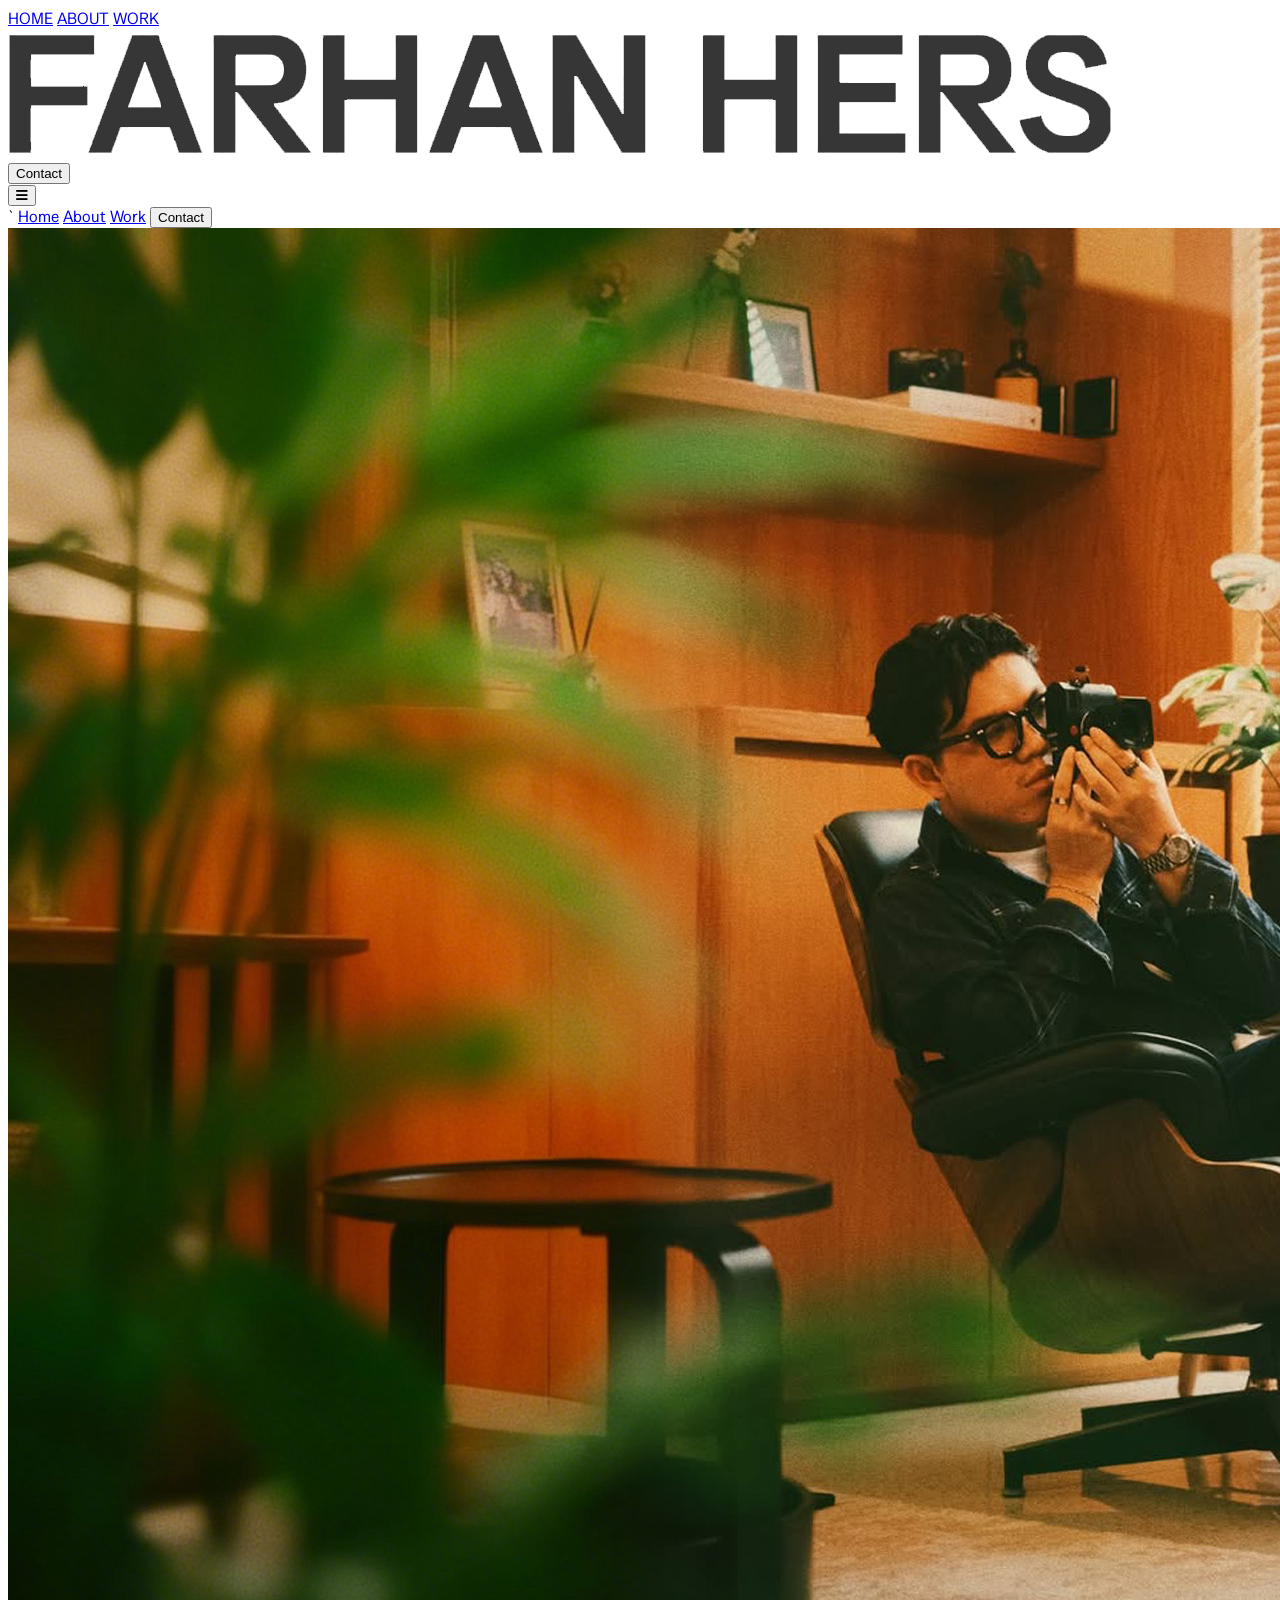
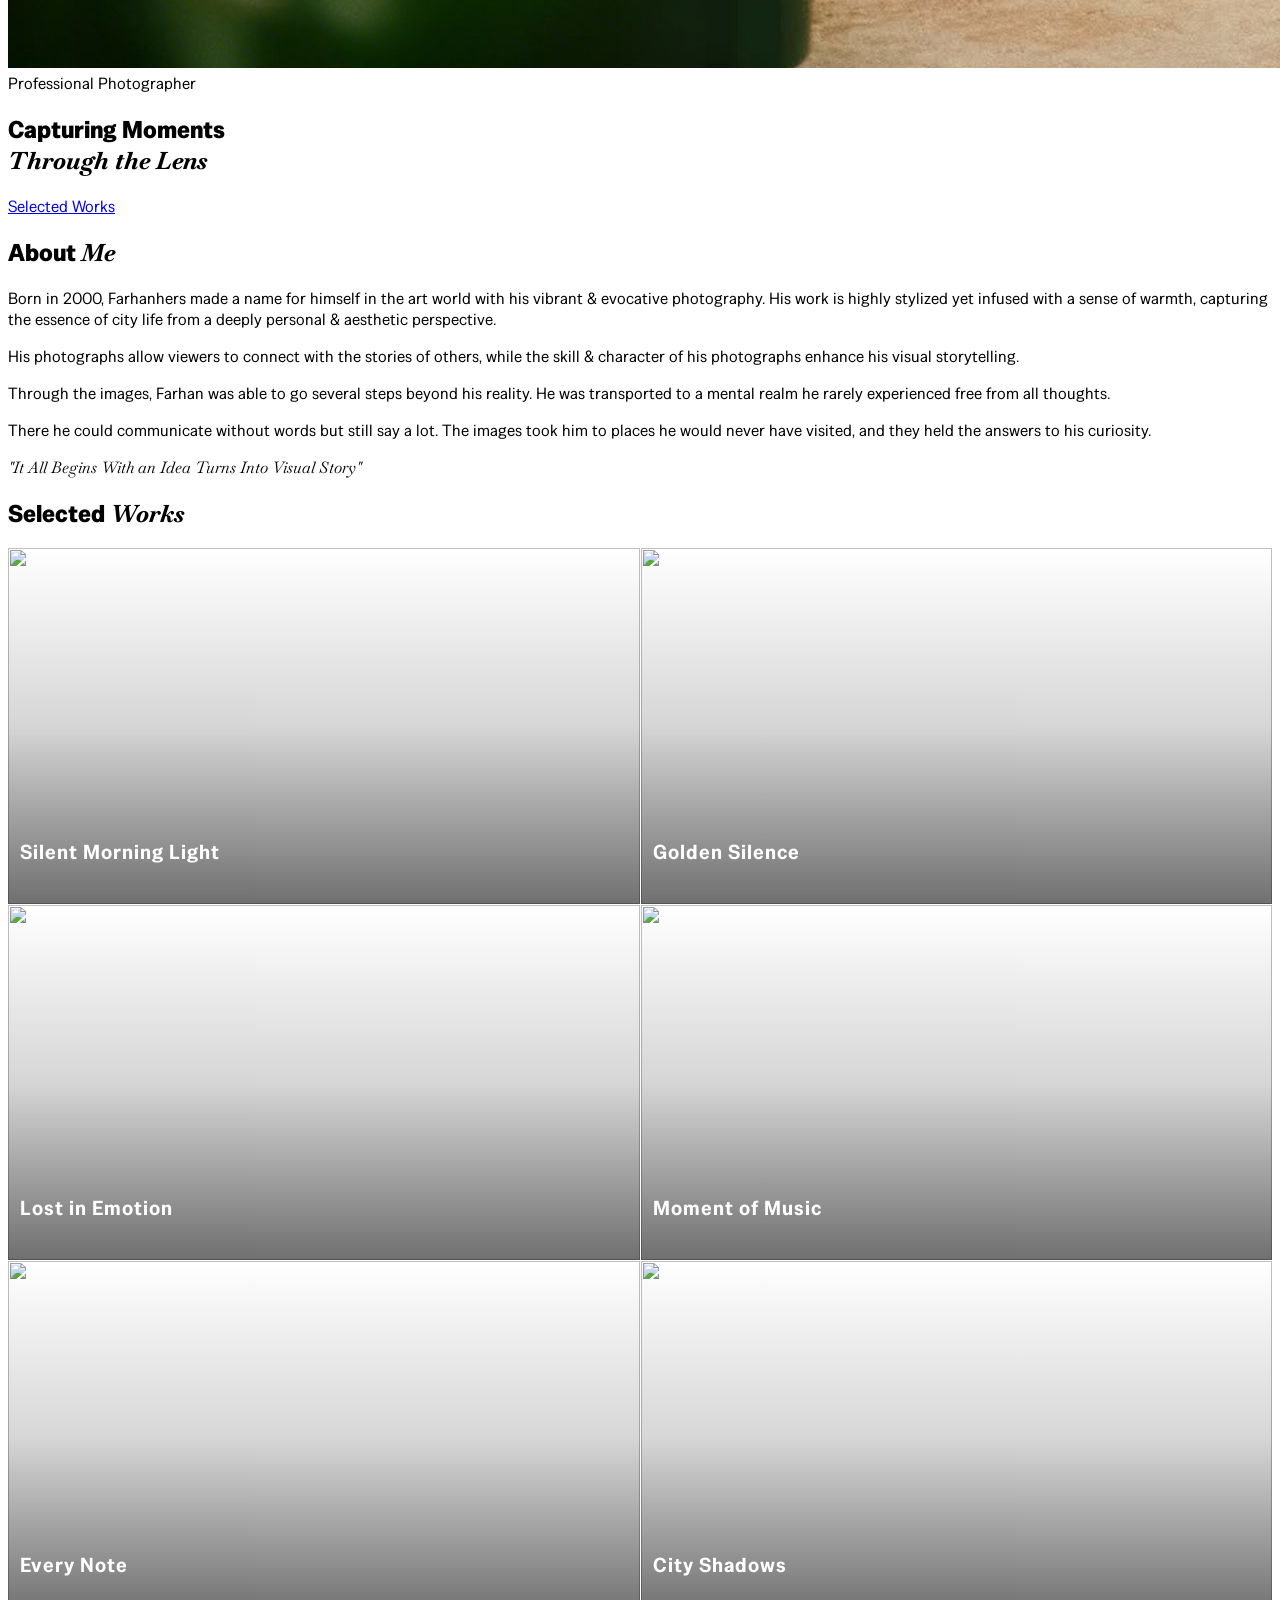
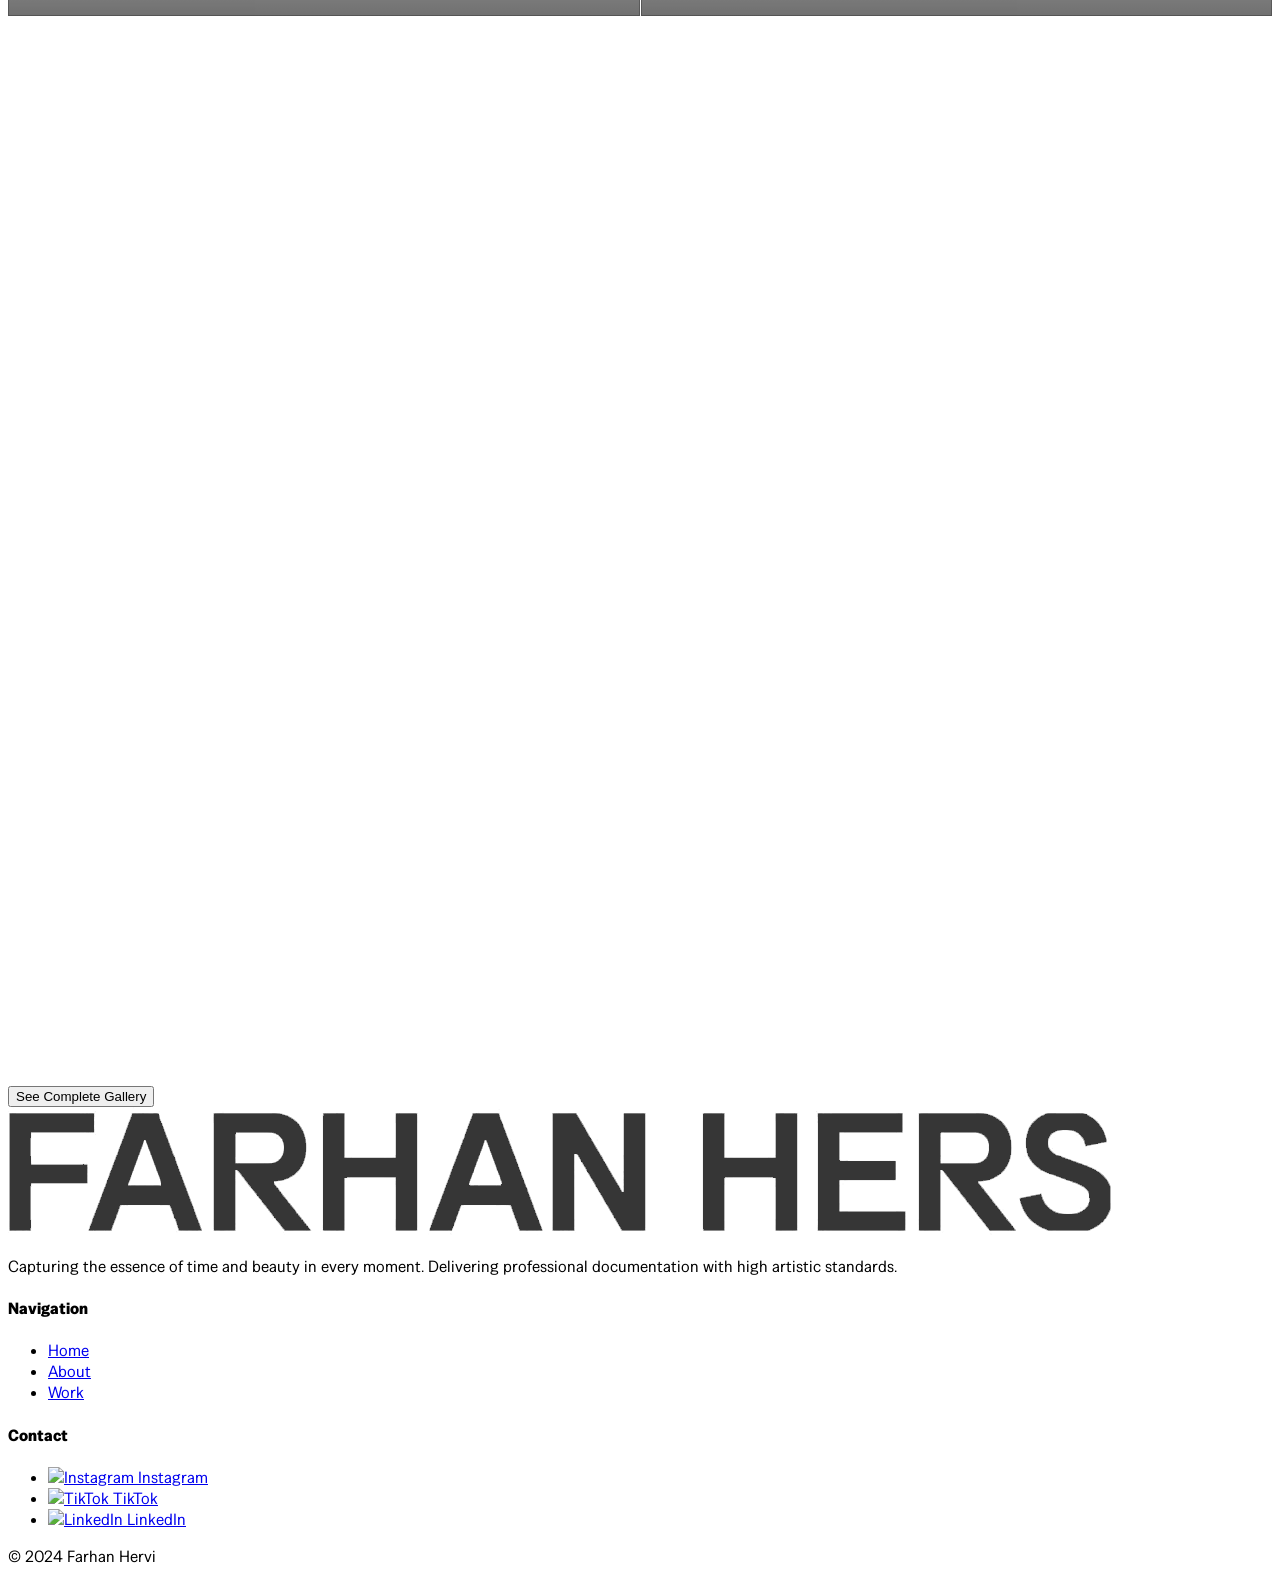
==== index.html @ 7ec76523 "Add files via upload" ====
<!DOCTYPE html>
<html lang="id">
<head>
    <meta charset="UTF-8">
    <meta name="viewport" content="width=device-width, initial-scale=1.0">
    <title>Hervi Lens | Portofolio Fotografer</title>
    <script src="https://cdn.tailwindcss.com"></script>
    <link rel="stylesheet" href="https://cdnjs.cloudflare.com/ajax/libs/font-awesome/6.0.0/css/all.min.css">
    <link href="https://fonts.googleapis.com/css2?family=Libre+Baskerville:ital@1&family=Special+Gothic+Expanded+One&display=swap" rel="stylesheet">
    <!-- Tautan ke file CSS eksternal -->
    <link rel="stylesheet" href="script.css">
</head>
<body class="bg-zinc-50 text-zinc-900">


    <!-- NAVIGATION SECTION -->
    <nav class="fixed top-0 left-0 w-full z-50 bg-white/80 backdrop-blur-md border-b border-zinc-200">
        <div class="max-w-7xl mx-auto flex items-center justify-between px-6 py-4 relative">
            <!-- Menu -->
            <div class="hidden md:flex items-center space-x-8 text-[14px] font-bold tracking-widest">
            <a href="#home">HOME</a>
            <a href="#about">ABOUT</a>
            <a href="#work">WORK</a>
            </div>
            <!-- Logo -->
            <div class="absolute left-1/2 top-1/2 transform -translate-x-1/2 -translate-y-1/2">
                <a href="#home">
                    <img src="aset/logo.png" alt="Logo FARHAN HERS" class="h-10 md:h-6 object-contain">
                </a>
            </div>
            <!-- Contact -->
            <div class="hidden md:flex items-center">
                <button onclick="openContactModal()" class="bg-zinc-900 text-white px-5 py-2 rounded-full hover:bg-zinc-700 transition">
                    Contact
                </button>
            </div>
            <!-- Hamburger -->
            <button id="menuBtn" class="md:hidden text-2xl z-50 ml-auto">
                <i class="fa-solid fa-bars"></i>
            </button>
        </div>
    </nav>
    <!-- NAVIGATION MOBILE VERSION -->
    <div id="mobileMenu" class="md:hidden hidden fixed inset-0 bg-white z-40 flex flex-col items-center justify-center space-y-6 text-2xl">`
        <a href="#home" class="hover:text-zinc-900 transition">Home</a>
        <a href="#about" class="hover:text-zinc-900 transition">About</a>
        <a href="#work" class="hover:text-zinc-900 transition">Work</a>
        <button onclick="openContactModal()" class="bg-zinc-900 text-white px-8 py-3 rounded-full hover:bg-zinc-700 transition">
            Contact
        </button>
    </div>


    <!-- HERO SECTION -->
    <section id="home" class="h-screen flex items-center justify-center relative overflow-hidden bg-zinc-900 text-white">
        <!-- Image -->
        <div class="absolute inset-0 z-0">
            <img src="aset/hero.jpg" 
                 alt="Foto Latar Belakang Hero" 
                 class="w-full h-full object-cover opacity-30">
        </div>
        <!-- Text -->
        <div class="relative z-10 text-center px-6">
            <span class="uppercase tracking-[0.4em] text-[10px] mb-6 block fade-in font-medium text-zinc-400">Professional Photographer</span>
            <h1 class="text-5xl md:text-8xl font-bold mb-10 fade-in tracking-tight leading-tight">
                Capturing Moments<br>
                <span class="serif-italic font-light text-zinc-300">Through the Lens</span>
            </h1>
            <a href="#work" class="inline-block border border-white/20 bg-white/5 backdrop-blur-md px-10 py-4 rounded-full uppercase tracking-widest text-[10px] font-bold hover:bg-white hover:text-zinc-900 transition duration-500 fade-in">
                Selected Works
            </a>
        </div>
    </section>


    <!-- ABOUT SECTION -->
    <section id="about" class="bg-zinc-100 py-32 px-6">
        <!-- Headline -->
        <div class="max-w-7xl mx-auto text-center mb-20 fade-in">
            <h2 class="text-4xl md:text-5xl font-bold tracking-tight">
                About <span class="serif-italic font-light text-zinc-500">Me</span>
            </h2>
            <div class="h-1 w-20 bg-zinc-900 mx-auto mt-6"></div>
        </div>
        <!-- bodytext -->
        <div class="max-w-7xl mx-auto grid md:grid-cols-2 gap-7 fade-in text-zinc-600 font-light leading-relaxed text-lg">        
            <!-- Left -->
            <div class="space-y-6">
                <p>
                    Born in 2000, Farhanhers made a name for himself in the art world with his vibrant & evocative photography. His work is highly stylized yet infused with a sense of warmth, capturing the essence of city life from a deeply personal & aesthetic perspective.
                </p>
                <p>
                    His photographs allow viewers to connect with the stories of others, while the skill & character of his photographs enhance his visual storytelling.
                </p>
            </div>
            <!-- Right -->
            <div class="space-y-6">
                <p>
                    Through the images, Farhan was able to go several steps beyond his reality. He was transported to a mental realm he rarely experienced free from all thoughts.
                </p>
                <p>
                    There he could communicate without words but still say a lot. The images took him to places he would never have visited, and they held the answers to his curiosity.
                </p>
            </div>
        </div>
        <!-- Quotes -->
        <div class="max-w-7xl mx-auto text-center mt-24 fade-in">
            <p class="serif-italic text-4xl md:text-5xl text-zinc-500 leading-relaxed quote">
                "It All Begins With an Idea Turns Into Visual Story"
            </p>
        </div>
    </section>


    <!-- WORK SECTION -->
    <section id="work" class="py-32 text-center">
        <!-- Headline -->
        <div class="mb-20 fade-in px-6">
            <h2 class="text-4xl md:text-5xl font-bold tracking-tight">
                Selected <span class="serif-italic font-light text-zinc-400">Works</span>
            </h2>
            <div class="h-1 w-20 bg-zinc-900 mx-auto mt-6"></div>
        </div>
        <!-- Image -->
        <div class="work-container">
            <!-- Home -->
            <div class="work-item fade-in">
                <img src="aset/gallery/image1.jpg">
                <div class="work-overlay"><h4>Silent Morning Light</h4></div>
            </div>

            <div class="work-item fade-in">
                <img src="aset/gallery/image2.jpg">
                <div class="work-overlay"><h4>Golden Silence</h4></div>
            </div>

            <div class="work-item fade-in">
                <img src="aset/gallery/image3.jpg">
                <div class="work-overlay"><h4>Lost in Emotion</h4></div>
            </div>

            <div class="work-item fade-in">
                <img src="aset/gallery/image4.jpg">
                <div class="work-overlay"><h4>Moment of Music</h4></div>
            </div>

            <div class="work-item fade-in">
                <img src="aset/gallery/image5.jpg">
                <div class="work-overlay"><h4>Every Note</h4></div>
            </div>

            <div class="work-item fade-in">
                <img src="aset/gallery/image6.jpg">
                <div class="work-overlay"><h4>City Shadows</h4></div>
            </div>
            <!-- Hide -->
            <div class="work-item fade-in extra hidden">
                <img src="aset/gallery/image7.jpg">
                <div class="work-overlay"><h4>Night Stories</h4></div>
            </div>

            <div class="work-item fade-in extra hidden">
                <img src="aset/gallery/image8.jpg">
                <div class="work-overlay"><h4>Urban Lines</h4></div>
            </div>

            <div class="work-item fade-in extra hidden">
                <img src="aset/gallery/image9.jpg">
                <div class="work-overlay"><h4>Quiet Streets</h4></div>
            </div>

            <div class="work-item fade-in extra hidden">
                <img src="aset/gallery/image10.jpg">
                <div class="work-overlay"><h4>Deep Contrast</h4></div>
            </div>

            <div class="work-item fade-in extra hidden">
                <img src="aset/gallery/image11.jpg">
                <div class="work-overlay"><h4>Hidden Stories</h4></div>
            </div>

            <div class="work-item fade-in extra hidden">
                <img src="aset/gallery/image12.jpg">
                <div class="work-overlay"><h4>Fragments of Time</h4></div>
            </div>
        </div>
        <!-- Button -->
        <div class="mt-20 fade-in">
            <button id="loadMoreBtn"
            class="border border-zinc-200 px-12 py-4 rounded-full tracking-[0.2em] text-[10px] font-bold hover:bg-zinc-900 hover:text-white transition duration-500">
                See Complete Gallery
            </button>
        </div>
    </section>


    <!-- FOOTER SECTION -->
    <footer class="bg-white border-t border-zinc-200 pt-24 pb-12 px-6">
        <div class="max-w-7xl mx-auto grid grid-cols-1 md:grid-cols-4 gap-16 mb-20">
            <!-- Name -->
            <div class="md:col-span-2 flex flex-col justify-between h-full">
                <a href="#">
                    <img src="aset/logo.png" alt="Logo FARHAN HERS" class="h-6 mb-4">
                </a>
                <p class="text-zinc-500 text-sm max-w-sm leading-relaxed font-light">
                    Capturing the essence of time and beauty in every moment. Delivering professional documentation with high artistic standards.
                </p>
            </div>
            <!-- Navigation -->
            <div>
                <h4 class="text-[12px] font-bold uppercase tracking-[0.3em] mb-10 text-zinc-900">Navigation</h4>
                <ul class="space-y-2 text-sm text-zinc-500 font-light">
                    <li><a href="#home" class="hover:text-zinc-900 transition">Home</a></li>
                    <li><a href="#about" class="hover:text-zinc-900 transition">About</a></li>
                    <li><a href="#work" class="hover:text-zinc-900 transition">Work</a></li>
                </ul>
            </div>
            <!-- Contact -->
            <div>
                <h4 class="text-[12px] font-bold uppercase tracking-[0.3em] mb-10 text-zinc-900">Contact</h4>
                <ul class="space-y-2 text-sm text-zinc-500 font-light">
                    <li>
                        <a href="https://instagram.com" class="flex items-center gap-2 hover:text-zinc-900 transition">
                                <img src="https://cdn-icons-png.flaticon.com/512/3938/3938052.png"
                                    alt="Instagram" class="w-4 h-4 opacity-70">
                            </span>
                            Instagram
                        </a>
                    </li>
                    <li>
                        <a href="https://tiktok.com" class="flex items-center gap-2 hover:text-zinc-900 transition">
                                <img src="https://cdn-icons-png.flaticon.com/512/3938/3938055.png" 
                                    alt="TikTok" class="w-4 h-4 opacity-70">
                            </span>
                            TikTok
                        </a>
                    </li>
                    <li>
                        <a href="https://linkedin.com" class="flex items-center gap-2 hover:text-zinc-900 transition">
                                <img src="https://cdn-icons-png.flaticon.com/512/3938/3938060.png" 
                                    alt="LinkedIn" class="w-4 h-4 opacity-70">
                            </span>
                            LinkedIn
                        </a>
                    </li>
                </ul>
            </div>
        </div>
        <div class="max-w-7xl mx-auto pt-8 border-t border-zinc-100 flex flex-col md:flex-row justify-between items-center gap-6">
            <p class="text-[10px] text-zinc-400 uppercase tracking-widest font-semibold">&copy; 2024 Farhan Hervi</p>
        </div>
    </footer>


    <!-- Contact Pop-up Modal (UPDATED COLORS) -->
    <div id="contactModal" class="modal-overlay" onclick="closeContactModal()">
        <div class="contact-card shadow-2xl" onclick="event.stopPropagation()">
            <button onclick="closeContactModal()" class="absolute top-8 right-8 text-zinc-400 hover:text-black transition text-3xl">&times;</button>
            <div class="text-center mb-12">
                <h2 class="text-3xl font-bold mb-3 tracking-tight">Let’s <span class="serif-italic font-light">Discuss</span></h2>
                <p class="text-zinc-400 uppercase tracking-widest text-[9px] font-bold">Send a message and schedule a time</p>
            </div>
            <div class="grid grid-cols-1 md:grid-cols-2 gap-6">
                <!-- WhatsApp Card -->
                <a href="https://wa.me/628123456789" target="_blank" class="group flex items-center p-8 bg-zinc-100 rounded-3xl border border-transparent hover:bg-green-500 transition-all duration-500">
                    <div class="w-14 h-14 bg-green-500 text-white rounded-2xl flex items-center justify-center text-2xl mr-5 shadow-lg shadow-green-100 group-hover:scale-110 group-hover:bg-white group-hover:text-green-500 transition-all duration-500">
                        <i class="fa-brands fa-whatsapp"></i>
                    </div>
                    <div class="text-left">
                        <h4 class="font-bold text-base group-hover:text-white transition-colors duration-500">WhatsApp</h4>
                        <p class="text-[9px] text-zinc-400 uppercase font-bold tracking-tighter group-hover:text-green-50 transition-colors duration-500">Phone & Chat</p>
                    </div>
                </a>
                
                <!-- Email Card -->
                <a href="mailto:hello@farhanhervi.com" class="group flex items-center p-8 bg-zinc-100 rounded-3xl border border-transparent hover:bg-blue-600 transition-all duration-500">
                    <div class="w-14 h-14 bg-blue-600 text-white rounded-2xl flex items-center justify-center text-2xl mr-5 shadow-lg shadow-blue-100 group-hover:scale-110 group-hover:bg-white group-hover:text-blue-600 transition-all duration-500">
                        <i class="fa-regular fa-envelope"></i>
                    </div>
                    <div class="text-left">
                        <h4 class="font-bold text-base group-hover:text-white transition-colors duration-500">Email</h4>
                        <p class="text-[9px] text-zinc-400 uppercase font-bold tracking-tighter group-hover:text-blue-50 transition-colors duration-500">Inquiry Kerja</p>
                    </div>
                </a>
            </div>
        </div>
    </div>
    <!-- Lightbox Modal -->
    <div id="lightbox" class="modal-overlay" onclick="closeLightbox()">
        <button class="absolute top-10 right-10 text-white text-4xl">&times;</button>
        <img src="" id="lightboxImg" class="max-w-[85%] max-h-[85vh] object-contain rounded-xl shadow-2xl">
    </div>

    
    <!-- Tautan ke file JavaScript eksternal -->
    <script src="script.js"></script>
</body>
</html>
---- script.css ----
/* FONT */
@import url('https://fonts.googleapis.com/css2?family=Baskervville&family=Special+Gothic&display=swap');
body {
    font-family: 'Special Gothic', sans-serif;
    scroll-behavior: smooth;
}
.serif-italic {
    font-family: 'Baskervville', serif;
    font-style: italic;
}

/* QUOTE HOVER EFFECT */
#about .quote:hover {
    color: #111; /* warna berubah saat hover */
    transform: scale(1.05); /* sedikit membesar */
    transition: all 0.3s ease;
    cursor: pointer;
}

/* WORK SECTION */
#work {
    padding-left: 0 !important;
    padding-right: 0 !important;
}
/* IMAGE */
.work-container {
    display: grid;
    grid-template-columns: 1fr; /* Mobile */
    gap: 1px;
}
@media screen and (min-width: 768px) {
    .work-container {
        grid-template-columns: repeat(2, 1fr); /* Tablet */
    }
}
@media screen and (min-width: 1024px) {
    .work-container {
        grid-template-columns: repeat(2, 1fr); /* Desktop */
    }
}
.work-item {
    position: relative;
    width: 100%;
    aspect-ratio: 16 / 9;
    overflow: hidden;
    border-radius: 0;
    cursor: pointer;
}
.work-item img {
    width: 100%;
    height: 100%;
    object-fit: cover;
    transition: transform 0.6s ease;
}
.work-item:hover img {
    transform: scale(1.05);
}
.work-overlay {
    position: absolute;
    inset: 0;
    display: flex;
    align-items: flex-end;
    padding: 12px;
    background: linear-gradient(
        to top,
        rgba(0, 0, 0, 0.7),
        rgba(0,0,0,0.2),
        transparent
    );
    opacity: 0.8;
    transition: opacity 0.3s ease;
}
/* TEXT */
.work-overlay h4 {
    color: white;
    font-size: 20px;
    font-weight: 600;
    letter-spacing: 0.05em;
}
/* EXTRA (LOAD MORE) */
.work-item.extra {
    opacity: 0;
    transform: translateY(20px);
    transition: 0.5s;
}
.work-item.extra:not(.hidden) {
    opacity: 1;
    transform: translateY(0);
}


/* CONTACT */
.modal-overlay {
    display: none;
    position: fixed;
    z-index: 1000;
    top: 0;
    left: 0;
    width: 100%;
    height: 100%;
    background-color: rgba(0, 0, 0, 0.9);
    justify-content: center;
    align-items: center;
    backdrop-filter: blur(8px);
}
.modal-overlay.active { display: flex; }
.contact-card {
    background: white;
    width: 90%;
    max-width: 600px;
    border-radius: 32px;
    padding: 40px;
    transform: translateY(20px);
    transition: all 0.4s ease;
}
.modal-overlay.active .contact-card {
    transform: translateY(0);
}
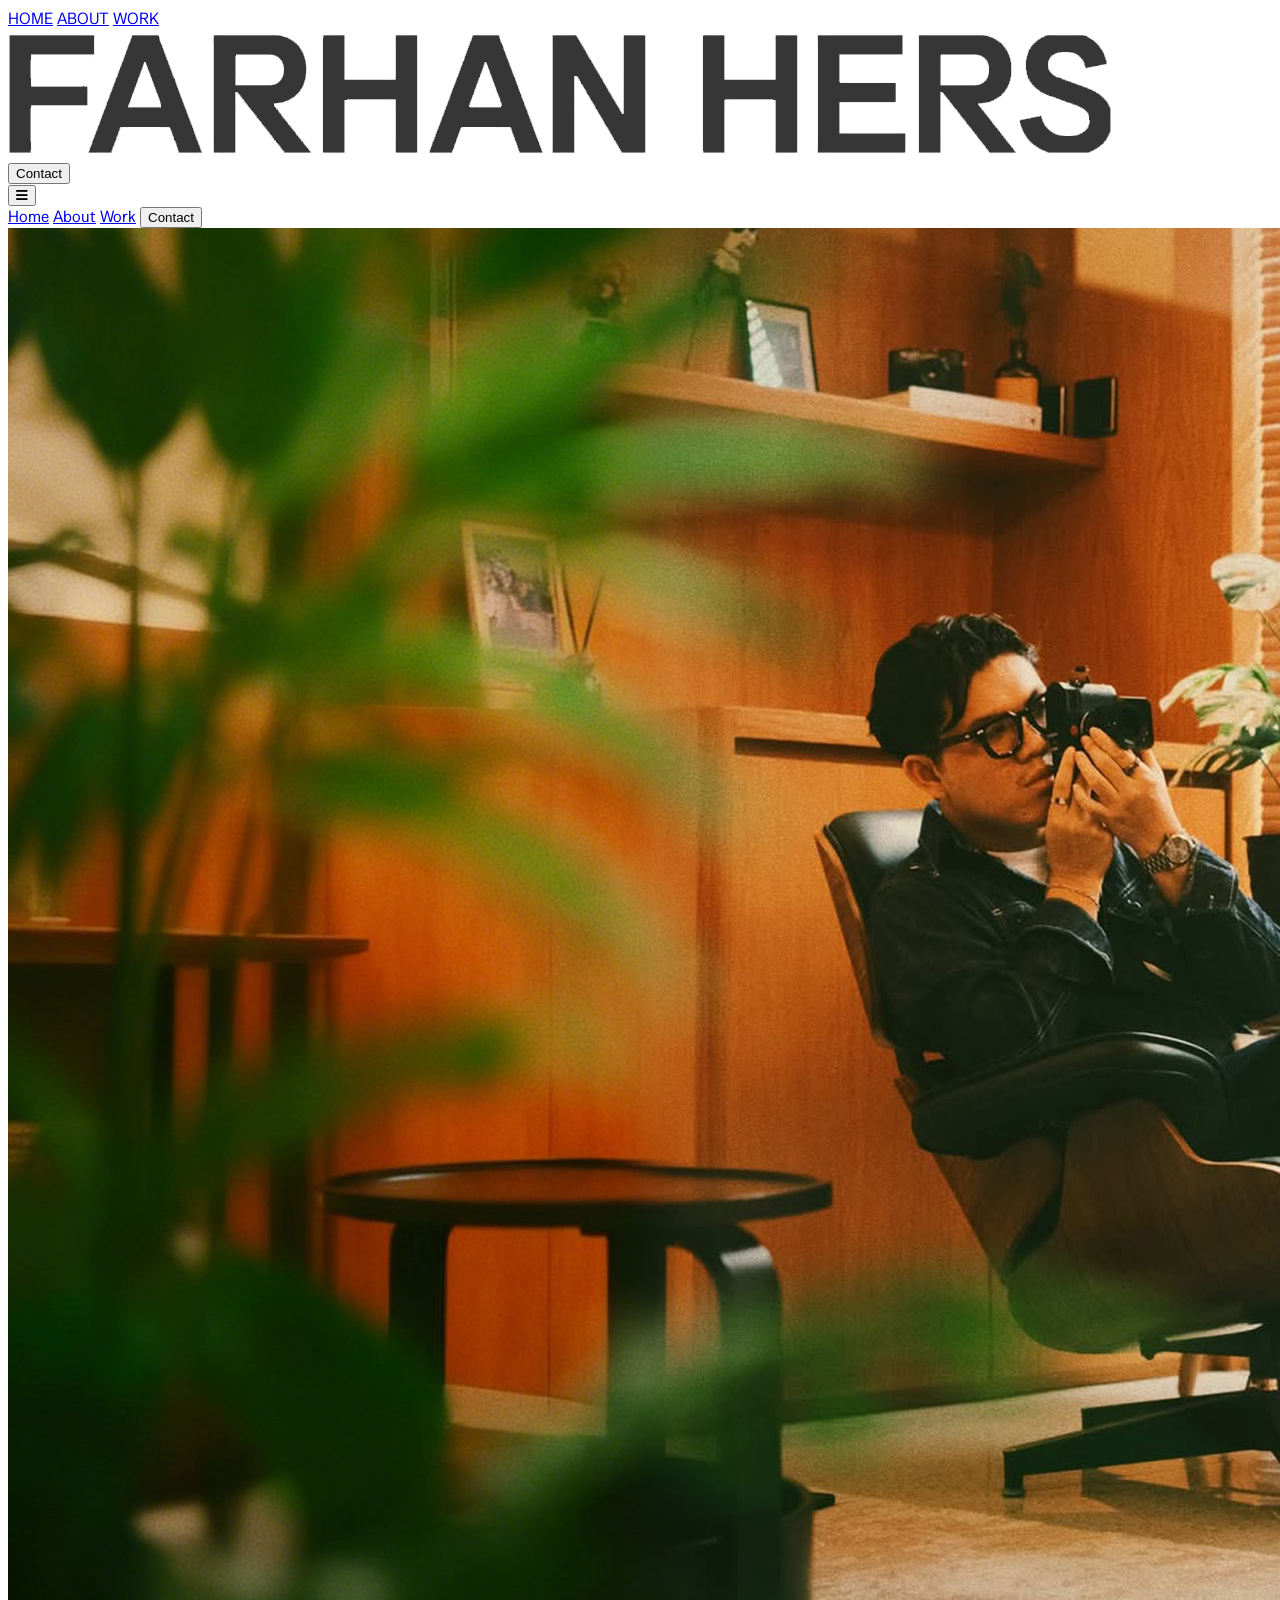
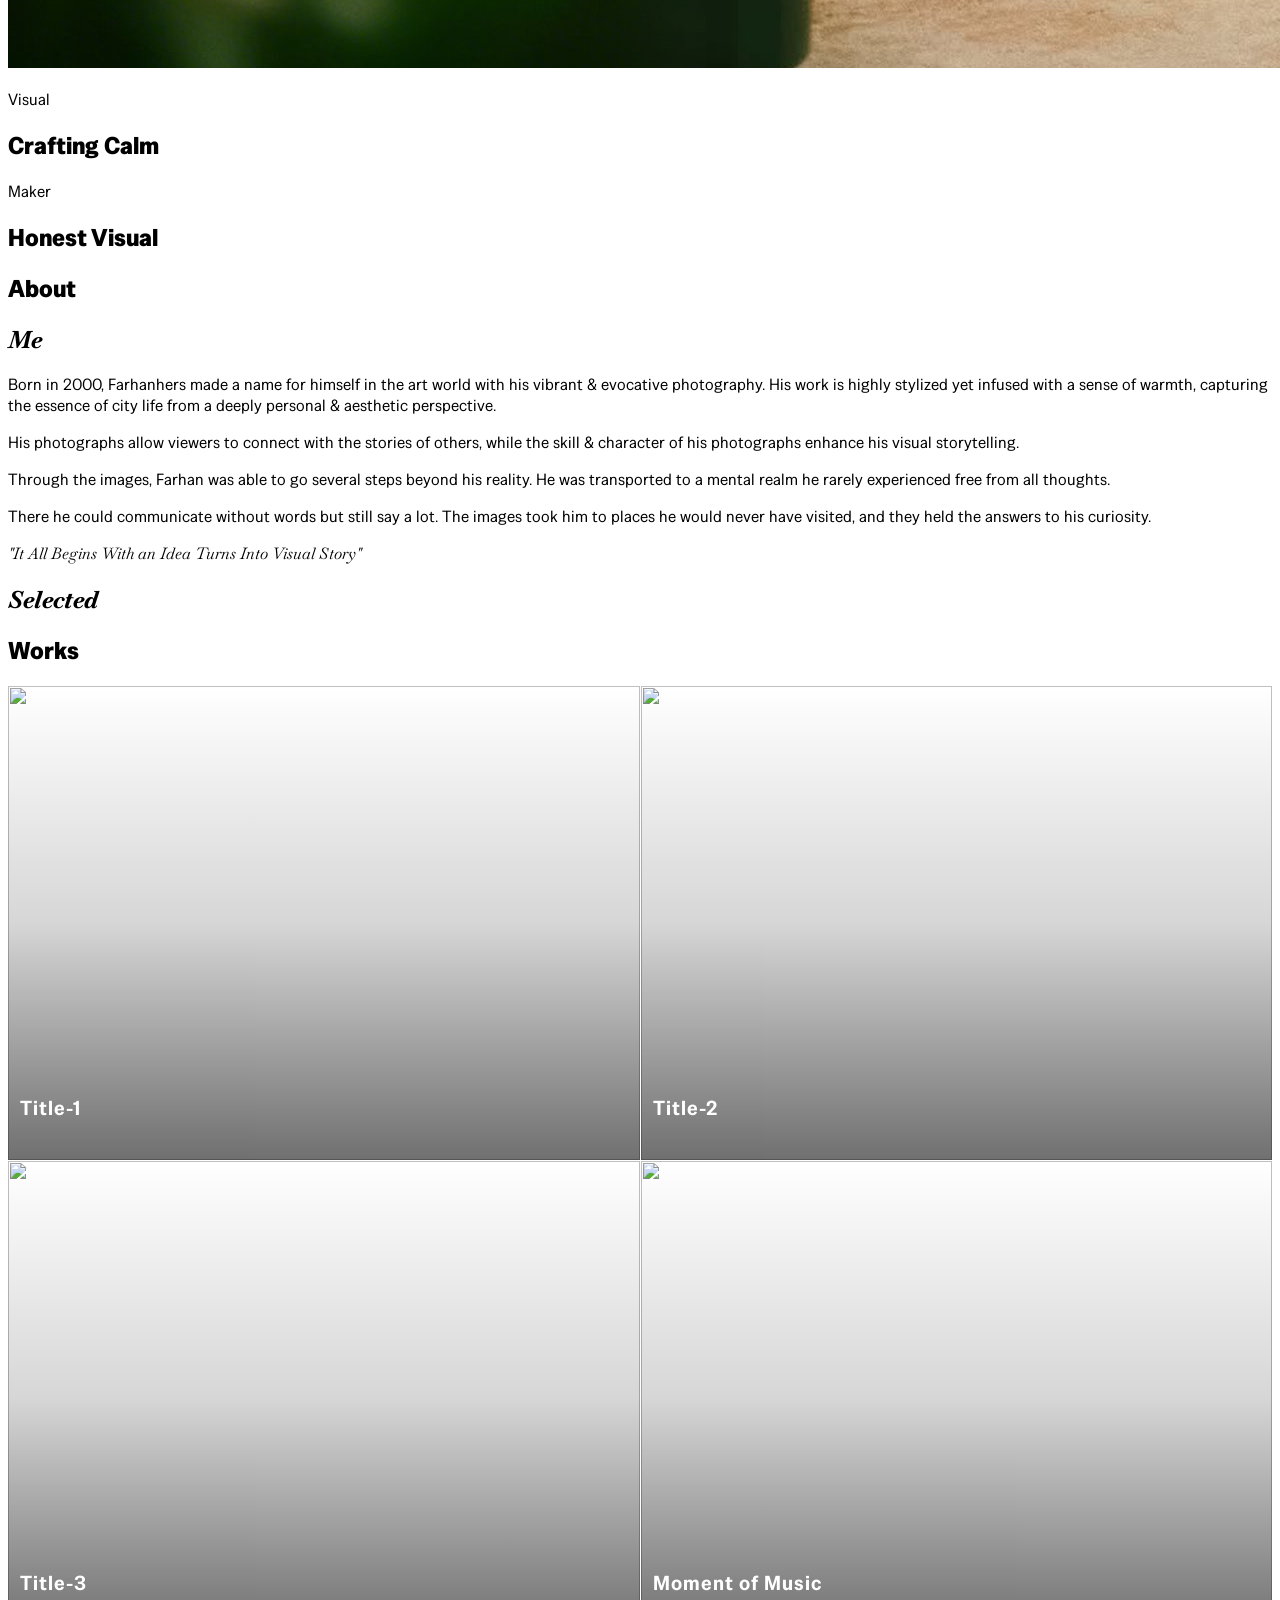
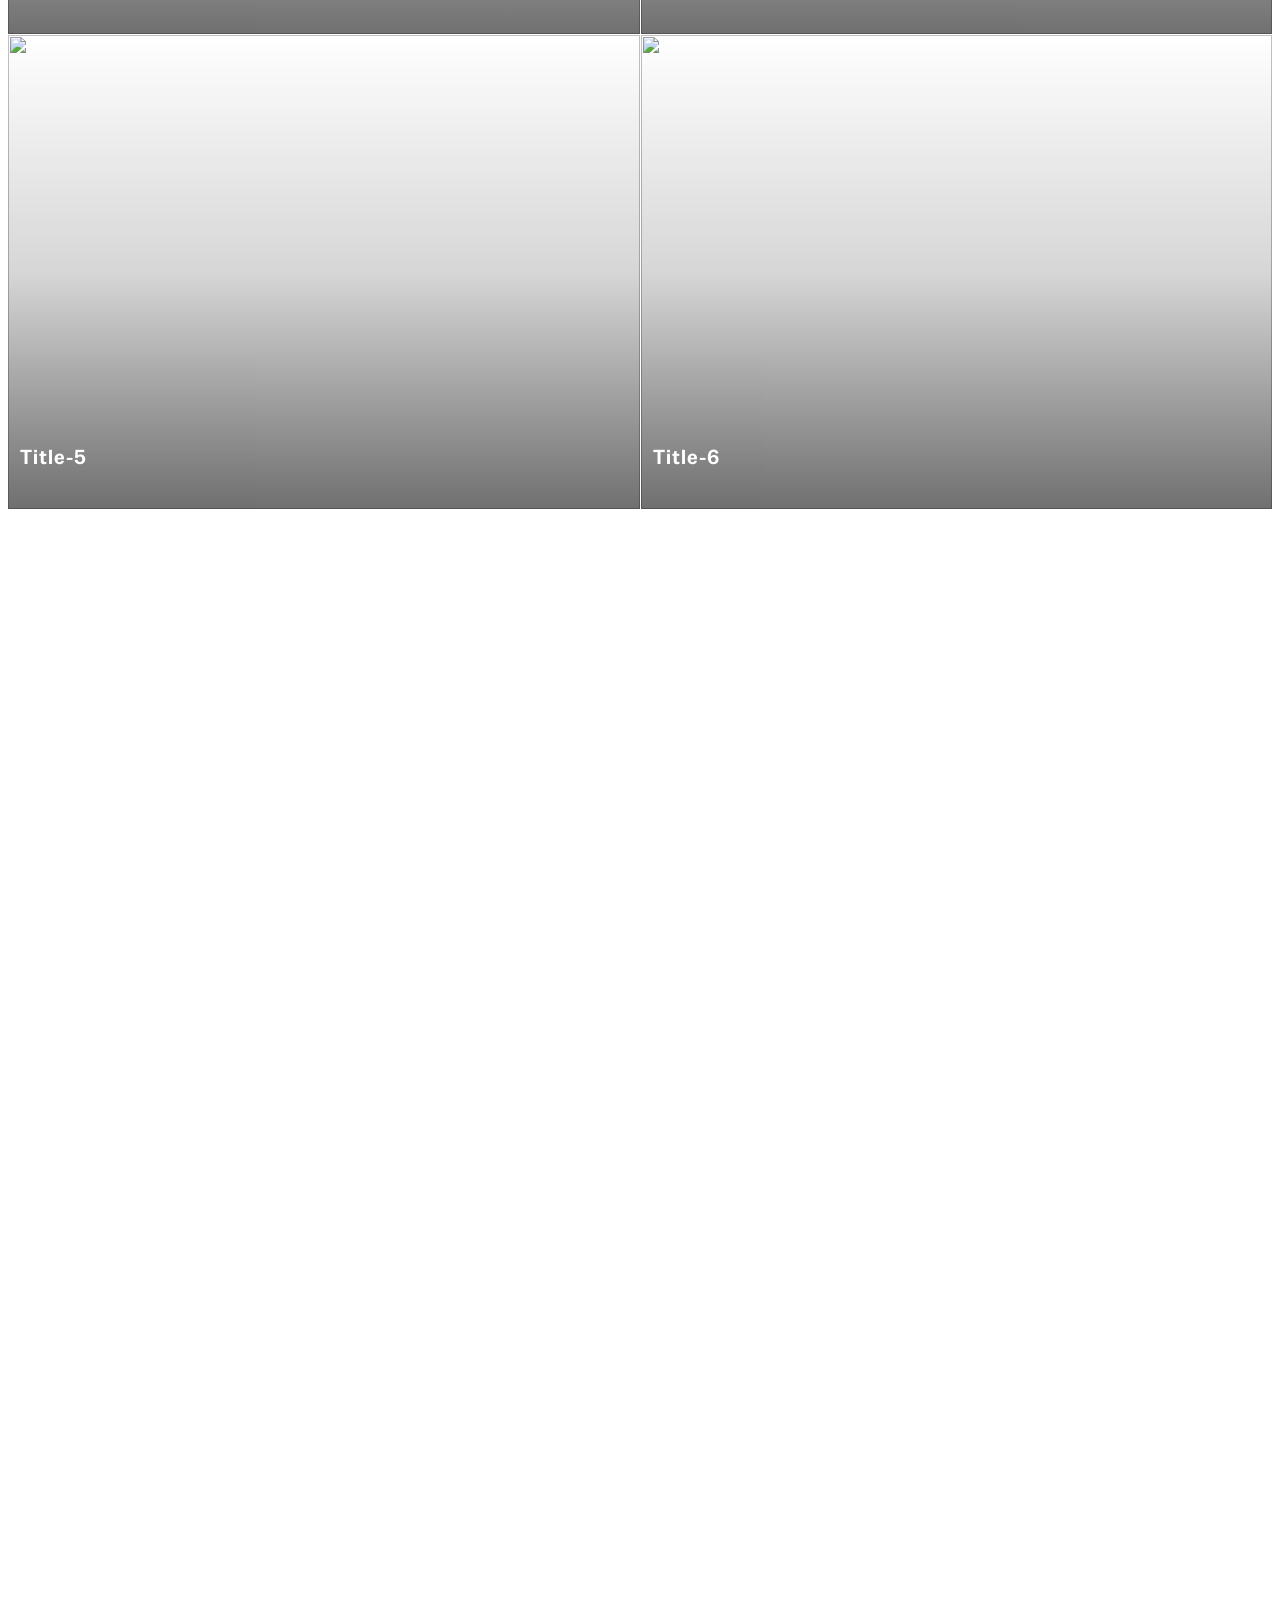
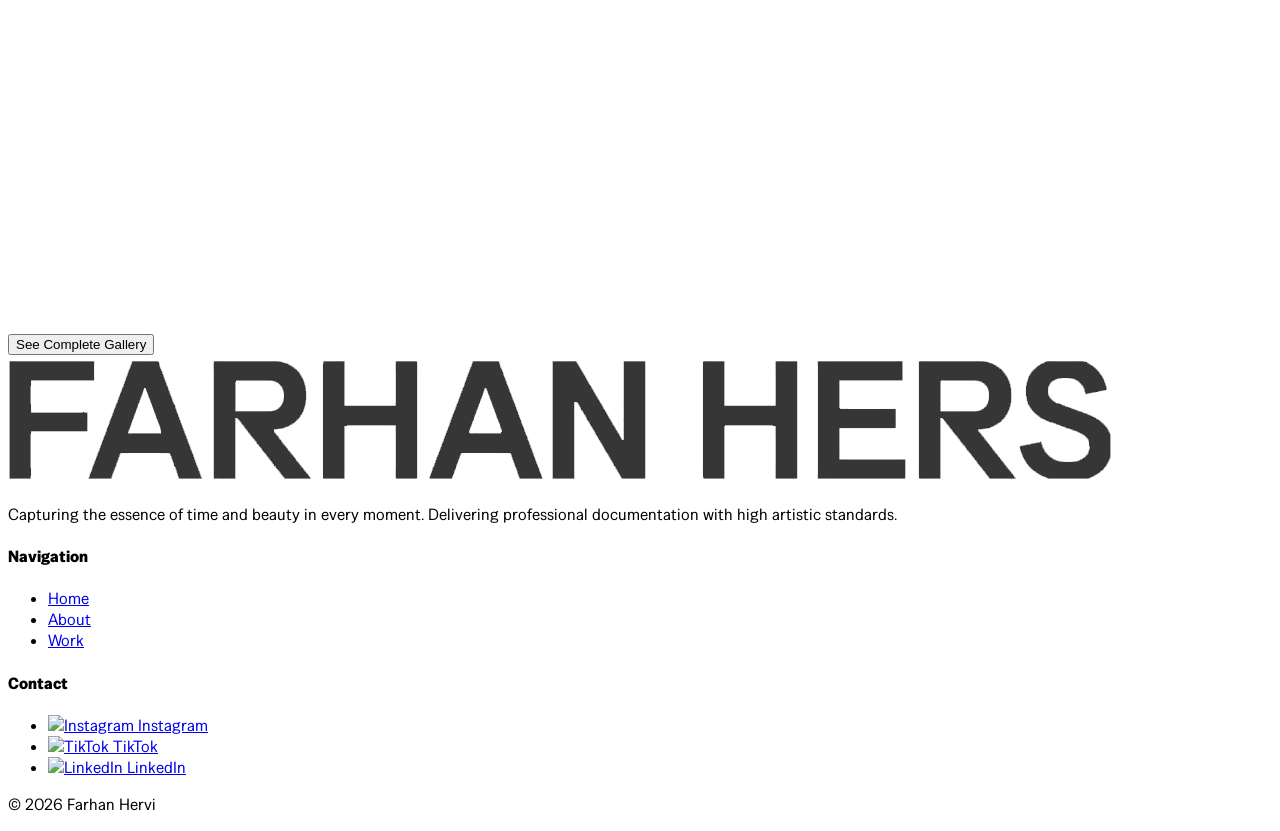
==== commit f8b73bca: "Add files via upload" ====
--- a/index.html
+++ b/index.html
@@ -3,45 +3,51 @@
 <head>
     <meta charset="UTF-8">
     <meta name="viewport" content="width=device-width, initial-scale=1.0">
-    <title>Hervi Lens | Portofolio Fotografer</title>
+    <title>Farhan Hers | Portofolio</title>
     <script src="https://cdn.tailwindcss.com"></script>
     <link rel="stylesheet" href="https://cdnjs.cloudflare.com/ajax/libs/font-awesome/6.0.0/css/all.min.css">
     <link href="https://fonts.googleapis.com/css2?family=Libre+Baskerville:ital@1&family=Special+Gothic+Expanded+One&display=swap" rel="stylesheet">
-    <!-- Tautan ke file CSS eksternal -->
     <link rel="stylesheet" href="script.css">
 </head>
+
 <body class="bg-zinc-50 text-zinc-900">
 
 
     <!-- NAVIGATION SECTION -->
     <nav class="fixed top-0 left-0 w-full z-50 bg-white/80 backdrop-blur-md border-b border-zinc-200">
         <div class="max-w-7xl mx-auto flex items-center justify-between px-6 py-4 relative">
+
             <!-- Menu -->
             <div class="hidden md:flex items-center space-x-8 text-[14px] font-bold tracking-widest">
             <a href="#home">HOME</a>
             <a href="#about">ABOUT</a>
             <a href="#work">WORK</a>
             </div>
+
             <!-- Logo -->
             <div class="absolute left-1/2 top-1/2 transform -translate-x-1/2 -translate-y-1/2">
                 <a href="#home">
                     <img src="aset/logo.png" alt="Logo FARHAN HERS" class="h-10 md:h-6 object-contain">
                 </a>
             </div>
+
             <!-- Contact -->
             <div class="hidden md:flex items-center">
                 <button onclick="openContactModal()" class="bg-zinc-900 text-white px-5 py-2 rounded-full hover:bg-zinc-700 transition">
                     Contact
                 </button>
             </div>
+
             <!-- Hamburger -->
             <button id="menuBtn" class="md:hidden text-2xl z-50 ml-auto">
                 <i class="fa-solid fa-bars"></i>
             </button>
+
         </div>
     </nav>
+
     <!-- NAVIGATION MOBILE VERSION -->
-    <div id="mobileMenu" class="md:hidden hidden fixed inset-0 bg-white z-40 flex flex-col items-center justify-center space-y-6 text-2xl">`
+    <div id="mobileMenu" class="md:hidden hidden fixed inset-0 bg-white z-40 flex flex-col items-center justify-center space-y-6 text-2xl">
         <a href="#home" class="hover:text-zinc-900 transition">Home</a>
         <a href="#about" class="hover:text-zinc-900 transition">About</a>
         <a href="#work" class="hover:text-zinc-900 transition">Work</a>
@@ -53,37 +59,66 @@
 
     <!-- HERO SECTION -->
     <section id="home" class="h-screen flex items-center justify-center relative overflow-hidden bg-zinc-900 text-white">
+        
         <!-- Image -->
         <div class="absolute inset-0 z-0">
             <img src="aset/hero.jpg" 
                  alt="Foto Latar Belakang Hero" 
                  class="w-full h-full object-cover opacity-30">
         </div>
+
         <!-- Text -->
-        <div class="relative z-10 text-center px-6">
-            <span class="uppercase tracking-[0.4em] text-[10px] mb-6 block fade-in font-medium text-zinc-400">Professional Photographer</span>
-            <h1 class="text-5xl md:text-8xl font-bold mb-10 fade-in tracking-tight leading-tight">
-                Capturing Moments<br>
-                <span class="serif-italic font-light text-zinc-300">Through the Lens</span>
-            </h1>
-            <a href="#work" class="inline-block border border-white/20 bg-white/5 backdrop-blur-md px-10 py-4 rounded-full uppercase tracking-widest text-[10px] font-bold hover:bg-white hover:text-zinc-900 transition duration-500 fade-in">
-                Selected Works
-            </a>
-        </div>
+        <div class="relative z-10 w-full max-w-7xl mx-auto px-6 mt-[500px] flex justify-between items-end">
+
+         <!-- LEFT -->
+            <div class="text-left fade-in">
+             <p class="text-lg md:text-xl tracking-wide text-zinc-300 mb-3">
+                    Visual
+                </p>
+                <h2 class="text-3xl md:text-5xl font-semibold text-white">
+                    Crafting Calm
+                </h2>
+            </div>
+
+            <!-- RIGHT -->
+            <div class="text-right fade-in">
+                <p class="text-lg md:text-xl tracking-wide text-zinc-300 mb-3">
+                    Maker
+                </p>
+                <h2 class="text-3xl md:text-5xl font-semibold text-white">
+                    Honest Visual
+                </h2>
+            </div>
+
+        </div>
+
     </section>
 
 
     <!-- ABOUT SECTION -->
     <section id="about" class="bg-zinc-100 py-32 px-6">
+
         <!-- Headline -->
-        <div class="max-w-7xl mx-auto text-center mb-20 fade-in">
-            <h2 class="text-4xl md:text-5xl font-bold tracking-tight">
-                About <span class="serif-italic font-light text-zinc-500">Me</span>
-            </h2>
-            <div class="h-1 w-20 bg-zinc-900 mx-auto mt-6"></div>
-        </div>
+        <div class="max-w-7xl mx-auto px-6 flex justify-between items-end mb-20 fade-in">
+
+            <!-- Kiri: About -->
+            <div class="flex flex-col">
+                <h2 class="text-4xl md:text-5xl font-bold tracking-tight">About</h2>
+                <!-- dummy div untuk alignment -->
+                <div class="h-0 mt-2"></div>
+            </div>
+
+            <!-- Kanan: Me -->
+            <div class="flex flex-col items-end">
+                <h2 class="text-4xl md:text-5xl serif-italic font-light text-zinc-400 tracking-tight">Me</h2>
+                <div class="h-0 mt-2"></div>
+            </div>
+
+        </div>
+
         <!-- bodytext -->
-        <div class="max-w-7xl mx-auto grid md:grid-cols-2 gap-7 fade-in text-zinc-600 font-light leading-relaxed text-lg">        
+        <div class="max-w-7xl mx-auto px-6 grid md:grid-cols-2 gap-7 fade-in text-zinc-600 font-light leading-relaxed text-lg">
+
             <!-- Left -->
             <div class="space-y-6">
                 <p>
@@ -93,6 +128,7 @@
                     His photographs allow viewers to connect with the stories of others, while the skill & character of his photographs enhance his visual storytelling.
                 </p>
             </div>
+
             <!-- Right -->
             <div class="space-y-6">
                 <p>
@@ -102,88 +138,105 @@
                     There he could communicate without words but still say a lot. The images took him to places he would never have visited, and they held the answers to his curiosity.
                 </p>
             </div>
-        </div>
+
+        </div>
+
         <!-- Quotes -->
         <div class="max-w-7xl mx-auto text-center mt-24 fade-in">
             <p class="serif-italic text-4xl md:text-5xl text-zinc-500 leading-relaxed quote">
                 "It All Begins With an Idea Turns Into Visual Story"
             </p>
         </div>
+
     </section>
 
 
     <!-- WORK SECTION -->
     <section id="work" class="py-32 text-center">
+
         <!-- Headline -->
-        <div class="mb-20 fade-in px-6">
-            <h2 class="text-4xl md:text-5xl font-bold tracking-tight">
-                Selected <span class="serif-italic font-light text-zinc-400">Works</span>
-            </h2>
-            <div class="h-1 w-20 bg-zinc-900 mx-auto mt-6"></div>
-        </div>
+        <div class="max-w-7xl mx-auto px-6 flex justify-between items-baseline mb-20 fade-in">
+
+            <!-- Kiri: Selected -->
+            <div class="flex flex-col">
+                <h2 class="text-4xl md:text-5xl serif-italic font-light text-zinc-400 tracking-tight">Selected</h2>
+                <div class="h-0 mt-2"></div>
+            </div>
+
+            <!-- Kanan: Works -->
+            <div class="flex flex-col items-end">
+                <h2 class="text-4xl md:text-5xl font-bold tracking-tight">Works</h2>
+            </div>
+
+        </div>
+
         <!-- Image -->
         <div class="work-container">
+
             <!-- Home -->
             <div class="work-item fade-in">
                 <img src="aset/gallery/image1.jpg">
-                <div class="work-overlay"><h4>Silent Morning Light</h4></div>
+                <div class="work-overlay"><h4>Title-1</h4></div>
             </div>
 
             <div class="work-item fade-in">
                 <img src="aset/gallery/image2.jpg">
-                <div class="work-overlay"><h4>Golden Silence</h4></div>
+                <div class="work-overlay"><h4>Title-2</h4></div>
             </div>
 
             <div class="work-item fade-in">
                 <img src="aset/gallery/image3.jpg">
-                <div class="work-overlay"><h4>Lost in Emotion</h4></div>
-            </div>
-
-            <div class="work-item fade-in">
-                <img src="aset/gallery/image4.jpg">
-                <div class="work-overlay"><h4>Moment of Music</h4></div>
+                <div class="work-overlay"><h4>Title-3</h4></div>
+            </div>
+
+            <div class="work-item fade-in">
+                <a href="index4.html">
+                    <img src="aset/gallery/image4.jpg">
+                    <div class="work-overlay"><h4>Moment of Music</h4></div>
+                </a>
             </div>
 
             <div class="work-item fade-in">
                 <img src="aset/gallery/image5.jpg">
-                <div class="work-overlay"><h4>Every Note</h4></div>
+                <div class="work-overlay"><h4>Title-5</h4></div>
             </div>
 
             <div class="work-item fade-in">
                 <img src="aset/gallery/image6.jpg">
-                <div class="work-overlay"><h4>City Shadows</h4></div>
+                <div class="work-overlay"><h4>Title-6</h4></div>
             </div>
             <!-- Hide -->
             <div class="work-item fade-in extra hidden">
                 <img src="aset/gallery/image7.jpg">
-                <div class="work-overlay"><h4>Night Stories</h4></div>
+                <div class="work-overlay"><h4>Title-7</h4></div>
             </div>
 
             <div class="work-item fade-in extra hidden">
                 <img src="aset/gallery/image8.jpg">
-                <div class="work-overlay"><h4>Urban Lines</h4></div>
+                <div class="work-overlay"><h4>Title-8</h4></div>
             </div>
 
             <div class="work-item fade-in extra hidden">
                 <img src="aset/gallery/image9.jpg">
-                <div class="work-overlay"><h4>Quiet Streets</h4></div>
+                <div class="work-overlay"><h4>Title-9</h4></div>
             </div>
 
             <div class="work-item fade-in extra hidden">
                 <img src="aset/gallery/image10.jpg">
-                <div class="work-overlay"><h4>Deep Contrast</h4></div>
+                <div class="work-overlay"><h4>Title-10</h4></div>
             </div>
 
             <div class="work-item fade-in extra hidden">
                 <img src="aset/gallery/image11.jpg">
-                <div class="work-overlay"><h4>Hidden Stories</h4></div>
+                <div class="work-overlay"><h4>Title-11</h4></div>
             </div>
 
             <div class="work-item fade-in extra hidden">
                 <img src="aset/gallery/image12.jpg">
-                <div class="work-overlay"><h4>Fragments of Time</h4></div>
-            </div>
-        </div>
+                <div class="work-overlay"><h4>Title-12</h4></div>
+            </div>
+        </div>
+
         <!-- Button -->
         <div class="mt-20 fade-in">
             <button id="loadMoreBtn"
@@ -191,12 +244,15 @@
                 See Complete Gallery
             </button>
         </div>
+
     </section>
 
 
     <!-- FOOTER SECTION -->
     <footer class="bg-white border-t border-zinc-200 pt-24 pb-12 px-6">
+
         <div class="max-w-7xl mx-auto grid grid-cols-1 md:grid-cols-4 gap-16 mb-20">
+
             <!-- Name -->
             <div class="md:col-span-2 flex flex-col justify-between h-full">
                 <a href="#">
@@ -206,6 +262,7 @@
                     Capturing the essence of time and beauty in every moment. Delivering professional documentation with high artistic standards.
                 </p>
             </div>
+
             <!-- Navigation -->
             <div>
                 <h4 class="text-[12px] font-bold uppercase tracking-[0.3em] mb-10 text-zinc-900">Navigation</h4>
@@ -215,15 +272,15 @@
                     <li><a href="#work" class="hover:text-zinc-900 transition">Work</a></li>
                 </ul>
             </div>
+
             <!-- Contact -->
             <div>
                 <h4 class="text-[12px] font-bold uppercase tracking-[0.3em] mb-10 text-zinc-900">Contact</h4>
                 <ul class="space-y-2 text-sm text-zinc-500 font-light">
                     <li>
                         <a href="https://instagram.com" class="flex items-center gap-2 hover:text-zinc-900 transition">
-                                <img src="https://cdn-icons-png.flaticon.com/512/3938/3938052.png"
-                                    alt="Instagram" class="w-4 h-4 opacity-70">
-                            </span>
+                            <img src="https://cdn-icons-png.flaticon.com/512/3938/3938052.png"
+                                alt="Instagram" class="w-4 h-4 opacity-70">
                             Instagram
                         </a>
                     </li>
@@ -231,7 +288,6 @@
                         <a href="https://tiktok.com" class="flex items-center gap-2 hover:text-zinc-900 transition">
                                 <img src="https://cdn-icons-png.flaticon.com/512/3938/3938055.png" 
                                     alt="TikTok" class="w-4 h-4 opacity-70">
-                            </span>
                             TikTok
                         </a>
                     </li>
@@ -239,28 +295,43 @@
                         <a href="https://linkedin.com" class="flex items-center gap-2 hover:text-zinc-900 transition">
                                 <img src="https://cdn-icons-png.flaticon.com/512/3938/3938060.png" 
                                     alt="LinkedIn" class="w-4 h-4 opacity-70">
-                            </span>
                             LinkedIn
                         </a>
                     </li>
                 </ul>
             </div>
-        </div>
+
+        </div>
+
+        <!-- Copyright -->
         <div class="max-w-7xl mx-auto pt-8 border-t border-zinc-100 flex flex-col md:flex-row justify-between items-center gap-6">
-            <p class="text-[10px] text-zinc-400 uppercase tracking-widest font-semibold">&copy; 2024 Farhan Hervi</p>
-        </div>
+            <p class="text-[10px] text-zinc-400 uppercase tracking-widest font-semibold">&copy; 2026 Farhan Hervi</p>
+        </div>
+
     </footer>
 
 
-    <!-- Contact Pop-up Modal (UPDATED COLORS) -->
+    <!-- Contact Modal -->
     <div id="contactModal" class="modal-overlay" onclick="closeContactModal()">
+
+        <!-- Contact -->
         <div class="contact-card shadow-2xl" onclick="event.stopPropagation()">
-            <button onclick="closeContactModal()" class="absolute top-8 right-8 text-zinc-400 hover:text-black transition text-3xl">&times;</button>
-            <div class="text-center mb-12">
-                <h2 class="text-3xl font-bold mb-3 tracking-tight">Let’s <span class="serif-italic font-light">Discuss</span></h2>
-                <p class="text-zinc-400 uppercase tracking-widest text-[9px] font-bold">Send a message and schedule a time</p>
-            </div>
-            <div class="grid grid-cols-1 md:grid-cols-2 gap-6">
+
+            <!-- Button -->
+            <button onclick="closeContactModal()" class="absolute top-2 right-6 text-zinc-400 hover:text-black transition text-3xl">&times;</button>
+
+            <!-- Headline -->
+            <div class="text-center mb-6">
+                <h2 class="text-2xl font-semibold mb-6 tracking-tight">
+                    <span class="mx-20">Collaborate.</span>
+                    <span class="mx-20">Ideate.</span>
+                    <span class="mx-20">Elevate.</span>
+                </h2>
+            </div>
+
+            <!-- WhatsApp & Email -->
+            <div class="grid grid-cols-1 md:grid-cols-2 gap-2">
+
                 <!-- WhatsApp Card -->
                 <a href="https://wa.me/628123456789" target="_blank" class="group flex items-center p-8 bg-zinc-100 rounded-3xl border border-transparent hover:bg-green-500 transition-all duration-500">
                     <div class="w-14 h-14 bg-green-500 text-white rounded-2xl flex items-center justify-center text-2xl mr-5 shadow-lg shadow-green-100 group-hover:scale-110 group-hover:bg-white group-hover:text-green-500 transition-all duration-500">
@@ -268,7 +339,6 @@
                     </div>
                     <div class="text-left">
                         <h4 class="font-bold text-base group-hover:text-white transition-colors duration-500">WhatsApp</h4>
-                        <p class="text-[9px] text-zinc-400 uppercase font-bold tracking-tighter group-hover:text-green-50 transition-colors duration-500">Phone & Chat</p>
                     </div>
                 </a>
                 
@@ -279,20 +349,19 @@
                     </div>
                     <div class="text-left">
                         <h4 class="font-bold text-base group-hover:text-white transition-colors duration-500">Email</h4>
-                        <p class="text-[9px] text-zinc-400 uppercase font-bold tracking-tighter group-hover:text-blue-50 transition-colors duration-500">Inquiry Kerja</p>
                     </div>
                 </a>
-            </div>
+
+            </div>
+
         </div>
     </div>
-    <!-- Lightbox Modal -->
+
+    <!-- Contact Lightbox -->
     <div id="lightbox" class="modal-overlay" onclick="closeLightbox()">
         <button class="absolute top-10 right-10 text-white text-4xl">&times;</button>
         <img src="" id="lightboxImg" class="max-w-[85%] max-h-[85vh] object-contain rounded-xl shadow-2xl">
     </div>
-
-    
-    <!-- Tautan ke file JavaScript eksternal -->
     <script src="script.js"></script>
 </body>
 </html>
--- a/script.css
+++ b/script.css
@@ -1,15 +1,15 @@
-/* FONT */
+/* ================= FONT ================= */
 @import url('https://fonts.googleapis.com/css2?family=Baskervville&family=Special+Gothic&display=swap');
 body {
     font-family: 'Special Gothic', sans-serif;
-    scroll-behavior: smooth;
 }
+
 .serif-italic {
     font-family: 'Baskervville', serif;
     font-style: italic;
 }
 
-/* QUOTE HOVER EFFECT */
+/* ================= QUOTE HOVER IN ABOUT SECTION ================= */
 #about .quote:hover {
     color: #111; /* warna berubah saat hover */
     transform: scale(1.05); /* sedikit membesar */
@@ -17,44 +17,53 @@
     cursor: pointer;
 }
 
-/* WORK SECTION */
+/* ================= WORK SECTION ================= */
 #work {
     padding-left: 0 !important;
     padding-right: 0 !important;
 }
-/* IMAGE */
+
+/* ================= GRID IN WORK SECTION ================= */
 .work-container {
     display: grid;
     grid-template-columns: 1fr; /* Mobile */
     gap: 1px;
 }
+
 @media screen and (min-width: 768px) {
     .work-container {
         grid-template-columns: repeat(2, 1fr); /* Tablet */
     }
 }
+
 @media screen and (min-width: 1024px) {
     .work-container {
         grid-template-columns: repeat(2, 1fr); /* Desktop */
     }
 }
+
+/* ================= WORK ITEM IN WORK SECTION ================= */
 .work-item {
     position: relative;
     width: 100%;
-    aspect-ratio: 16 / 9;
+    aspect-ratio: 4 / 3;
     overflow: hidden;
     border-radius: 0;
     cursor: pointer;
 }
+
 .work-item img {
     width: 100%;
     height: 100%;
     object-fit: cover;
     transition: transform 0.6s ease;
 }
+
 .work-item:hover img {
     transform: scale(1.05);
 }
+
+/* ================= OVERLAY IN WORK SECTION ================= */
 .work-overlay {
     position: absolute;
     inset: 0;
@@ -70,26 +79,27 @@
     opacity: 0.8;
     transition: opacity 0.3s ease;
 }
-/* TEXT */
+
 .work-overlay h4 {
     color: white;
     font-size: 20px;
     font-weight: 600;
     letter-spacing: 0.05em;
 }
-/* EXTRA (LOAD MORE) */
+
+/* ================= LOAD MORE ================= */
 .work-item.extra {
     opacity: 0;
     transform: translateY(20px);
     transition: 0.5s;
 }
+
 .work-item.extra:not(.hidden) {
     opacity: 1;
     transform: translateY(0);
 }
 
-
-/* CONTACT */
+/* ================= MODAL ================= */
 .modal-overlay {
     display: none;
     position: fixed;
@@ -103,16 +113,86 @@
     align-items: center;
     backdrop-filter: blur(8px);
 }
-.modal-overlay.active { display: flex; }
+
+.modal-overlay.active {
+    display: flex;
+}
+
 .contact-card {
     background: white;
     width: 90%;
-    max-width: 600px;
-    border-radius: 32px;
+    max-width: 900px;
+    border-radius: 25px;
     padding: 40px;
     transform: translateY(20px);
     transition: all 0.4s ease;
 }
+
 .modal-overlay.active .contact-card {
     transform: translateY(0);
+}
+
+/* ================= BENTO GRID IN WORK SECTION (PAGE2) ================= */
+.bento-break {
+    width: 100vw;
+    position: relative;
+    left: 50%;
+    transform: translateX(-50%);
+}
+
+/* ================= LIGHTBOX ================= */
+#lightboxImg {
+    border-radius: 0 !important;
+}
+
+/* ================= VIEW OVERLAY IN WORK SECTION (PAGE2) ================= */
+#galleryViewer {
+    position: fixed;
+    inset: 0;
+    background: rgba(0,0,0,0.95);
+    display: none;
+    align-items: center;
+    justify-content: center;
+    z-index: 999;
+}
+
+/* ================= VIEW IMAGE IN WORK SECTION (PAGE2) ================= */
+#viewerImg {
+    max-width: 90%;
+    max-height: 85vh;
+    object-fit: contain;
+}
+
+/* ================= BUTTON IN WORK SECTION (PAGE2) ================= */
+.nav-btn {
+    position: absolute;
+    top: 50%;
+    transform: translateY(-50%);
+    font-size: 40px;
+    color: white;
+    background: rgba(0,0,0,0.3);
+    border: none;
+    padding: 10px 18px;
+    cursor: pointer;
+    z-index: 1000;
+}
+
+.nav-btn:hover {
+    background: rgba(0,0,0,0.6);
+}
+
+/* ================= POSITION ================= */
+.left-5 { left: 20px; }
+.right-5 { right: 20px; }
+
+/* ================= RESPONSIVE ================= */
+@media (max-width: 768px) {
+    .nav-btn {
+        display: none;
+    }
+}
+
+/* GLOBAL SETTINGS */
+html {
+    scroll-behavior: smooth;
 }
